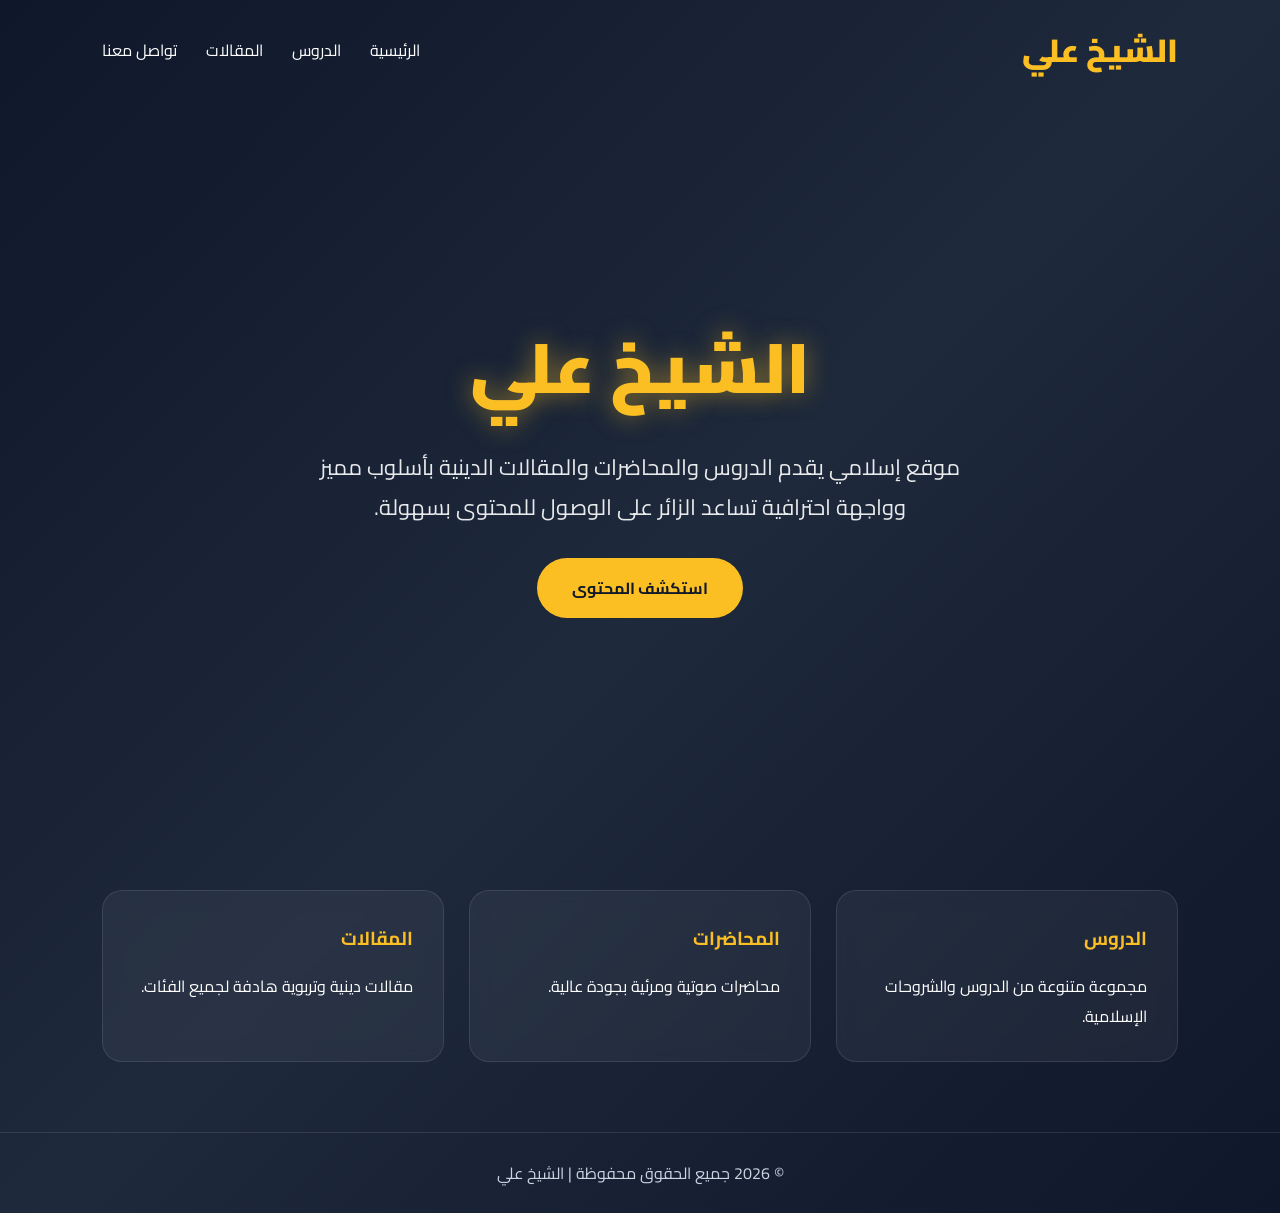
==== ddd.html @ ba361a74 "Add files via upload" ====
<!DOCTYPE html>
<html lang="ar" dir="rtl">
<head>
<meta charset="UTF-8">
<meta name="viewport" content="width=device-width, initial-scale=1.0">
<title>الشيخ علي</title>

<link href="https://fonts.googleapis.com/css2?family=Cairo:wght@300;400;600;700;900&display=swap" rel="stylesheet">

<style>
*{
    margin:0;
    padding:0;
    box-sizing:border-box;
    font-family:'Cairo',sans-serif;
}

body{
    background:linear-gradient(135deg,#0f172a,#1e293b,#0f172a);
    color:white;
    min-height:100vh;
}

header{
    padding:20px 8%;
    display:flex;
    justify-content:space-between;
    align-items:center;
}

.logo{
    font-size:32px;
    font-weight:900;
    color:#fbbf24;
}

nav a{
    color:white;
    text-decoration:none;
    margin-right:25px;
    transition:.3s;
}

nav a:hover{
    color:#fbbf24;
}

.hero{
    display:flex;
    justify-content:center;
    align-items:center;
    flex-direction:column;
    text-align:center;
    height:80vh;
    padding:20px;
}

.hero h1{
    font-size:70px;
    font-weight:900;
    margin-bottom:15px;
    color:#fbbf24;
    text-shadow:0 0 25px rgba(251,191,36,.5);
}

.hero p{
    font-size:22px;
    max-width:700px;
    line-height:1.8;
    opacity:.9;
}

.btn{
    margin-top:30px;
    display:inline-block;
    padding:15px 35px;
    background:#fbbf24;
    color:#111827;
    text-decoration:none;
    border-radius:50px;
    font-weight:bold;
    transition:.3s;
}

.btn:hover{
    transform:translateY(-5px);
    box-shadow:0 10px 25px rgba(251,191,36,.4);
}

.cards{
    padding:70px 8%;
    display:grid;
    grid-template-columns:repeat(auto-fit,minmax(250px,1fr));
    gap:25px;
}

.card{
    background:rgba(255,255,255,.05);
    backdrop-filter:blur(10px);
    border:1px solid rgba(255,255,255,.1);
    padding:30px;
    border-radius:20px;
    transition:.3s;
}

.card:hover{
    transform:translateY(-10px);
}

.card h3{
    color:#fbbf24;
    margin-bottom:15px;
}

footer{
    text-align:center;
    padding:25px;
    border-top:1px solid rgba(255,255,255,.1);
    color:#cbd5e1;
}
</style>
</head>

<body>

<header>
    <div class="logo">الشيخ علي</div>

    <nav>
        <a href="#">الرئيسية</a>
        <a href="#">الدروس</a>
        <a href="#">المقالات</a>
        <a href="#">تواصل معنا</a>
    </nav>
</header>

<section class="hero">
    <h1>الشيخ علي</h1>
    <p>
        موقع إسلامي يقدم الدروس والمحاضرات والمقالات الدينية
        بأسلوب مميز وواجهة احترافية تساعد الزائر على الوصول للمحتوى بسهولة.
    </p>

    <a href="#" class="btn">استكشف المحتوى</a>
</section>

<section class="cards">

    <div class="card">
        <h3>الدروس</h3>
        <p>مجموعة متنوعة من الدروس والشروحات الإسلامية.</p>
    </div>

    <div class="card">
        <h3>المحاضرات</h3>
        <p>محاضرات صوتية ومرئية بجودة عالية.</p>
    </div>

    <div class="card">
        <h3>المقالات</h3>
        <p>مقالات دينية وتربوية هادفة لجميع الفئات.</p>
    </div>

</section>

<footer>
    © 2026 جميع الحقوق محفوظة | الشيخ علي
</footer>

</body>
</html>
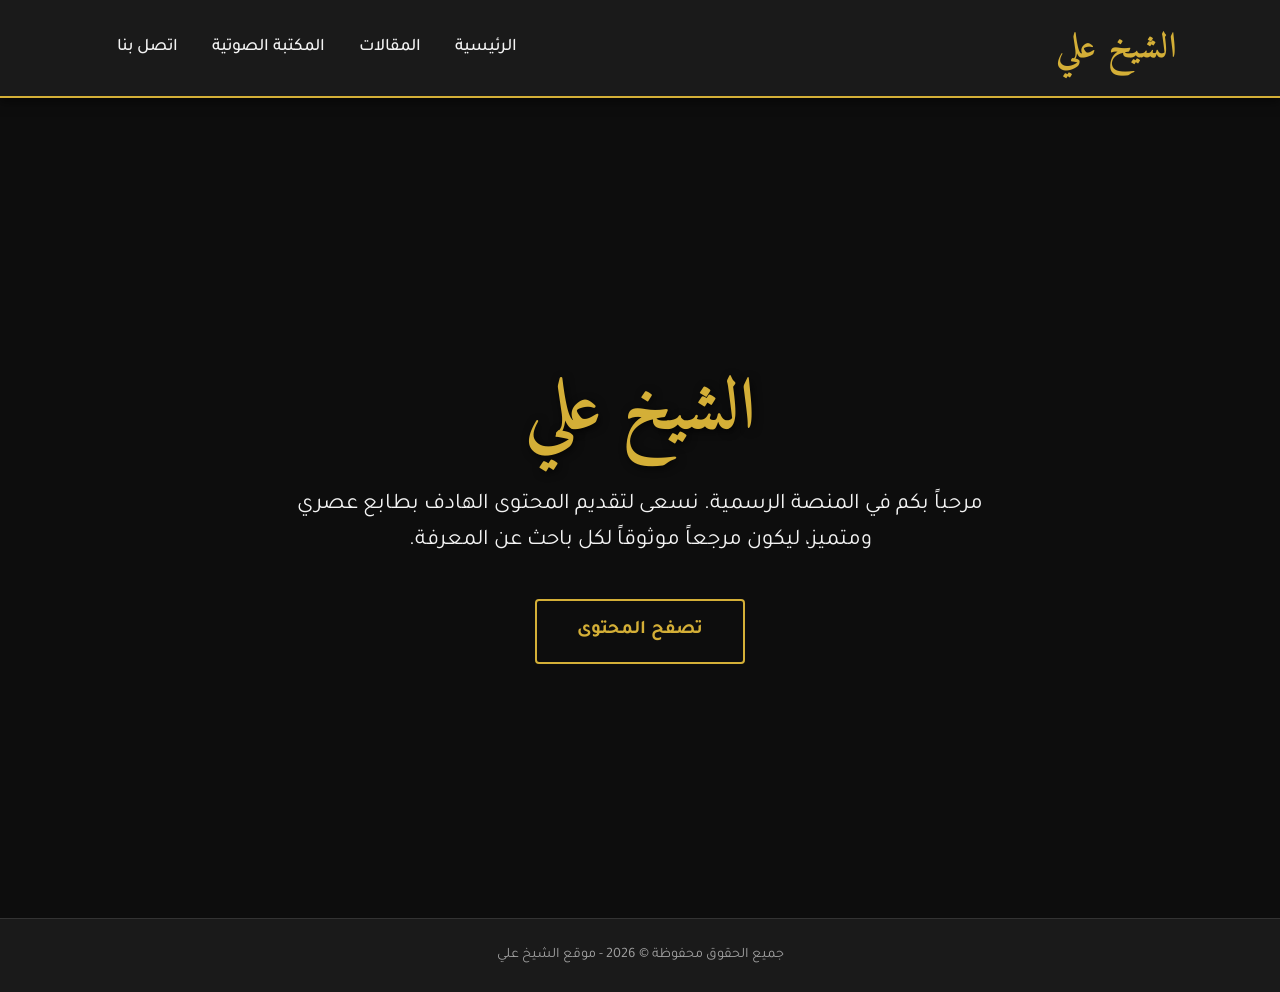
==== commit 7e42d63c: "ي" ====
--- a/ddd.html
+++ b/ddd.html
@@ -1,171 +1,150 @@
 <!DOCTYPE html>
 <html lang="ar" dir="rtl">
 <head>
-<meta charset="UTF-8">
-<meta name="viewport" content="width=device-width, initial-scale=1.0">
-<title>الشيخ علي</title>
+    <meta charset="UTF-8">
+    <meta name="viewport" content="width=device-width, initial-scale=1.0">
+    <title>الشيخ علي - الموقع الرسمي</title>
+    
+    <link href="https://fonts.googleapis.com/css2?family=Amiri:wght@400;700&family=Tajawal:wght@400;500;700&display=swap" rel="stylesheet">
+    
+    <style>
+        /* إعدادات الألوان الأساسية المتناسقة مع الفخامة */
+        :root {
+            --primary-gold: #D4AF37;
+            --dark-bg: #0d0d0d;
+            --sec-bg: #1a1a1a;
+            --text-light: #f4f4f4;
+            --text-muted: #a0a0a0;
+        }
 
-<link href="https://fonts.googleapis.com/css2?family=Cairo:wght@300;400;600;700;900&display=swap" rel="stylesheet">
+        * {
+            margin: 0;
+            padding: 0;
+            box-sizing: border-box;
+        }
 
-<style>
-*{
-    margin:0;
-    padding:0;
-    box-sizing:border-box;
-    font-family:'Cairo',sans-serif;
-}
+        body {
+            font-family: 'Tajawal', sans-serif;
+            background-color: var(--dark-bg);
+            color: var(--text-light);
+            line-height: 1.6;
+        }
 
-body{
-    background:linear-gradient(135deg,#0f172a,#1e293b,#0f172a);
-    color:white;
-    min-height:100vh;
-}
+        /* تنسيق الهيدر (الشريط العلوي) */
+        header {
+            background-color: var(--sec-bg);
+            padding: 20px 8%;
+            display: flex;
+            justify-content: space-between;
+            align-items: center;
+            border-bottom: 2px solid var(--primary-gold);
+            position: sticky;
+            top: 0;
+            z-index: 1000;
+            box-shadow: 0 4px 10px rgba(0,0,0,0.5);
+        }
 
-header{
-    padding:20px 8%;
-    display:flex;
-    justify-content:space-between;
-    align-items:center;
-}
+        .logo {
+            font-family: 'Amiri', serif;
+            font-size: 2.2rem;
+            color: var(--primary-gold);
+            text-decoration: none;
+            font-weight: bold;
+            letter-spacing: 1px;
+        }
 
-.logo{
-    font-size:32px;
-    font-weight:900;
-    color:#fbbf24;
-}
+        nav a {
+            color: var(--text-light);
+            text-decoration: none;
+            margin: 0 15px;
+            font-size: 1.1rem;
+            font-weight: 500;
+            transition: color 0.3s ease;
+        }
 
-nav a{
-    color:white;
-    text-decoration:none;
-    margin-right:25px;
-    transition:.3s;
-}
+        nav a:hover {
+            color: var(--primary-gold);
+        }
 
-nav a:hover{
-    color:#fbbf24;
-}
+        /* تنسيق القسم الرئيسي (Hero Section) */
+        .hero {
+            height: calc(100vh - 80px);
+            display: flex;
+            flex-direction: column;
+            justify-content: center;
+            align-items: center;
+            text-align: center;
+            padding: 0 20px;
+            /* يمكنك استبدال الرابط أدناه بصورة خلفية إسلامية أو زخرفة تناسب المحتوى */
+            background: linear-gradient(rgba(13, 13, 13, 0.85), rgba(13, 13, 13, 0.95)), url('https://images.unsplash.com/photo-1584286595398-a59f21d313f5?auto=format&fit=crop&w=1920&q=80') center/cover no-repeat;
+        }
 
-.hero{
-    display:flex;
-    justify-content:center;
-    align-items:center;
-    flex-direction:column;
-    text-align:center;
-    height:80vh;
-    padding:20px;
-}
+        .hero h1 {
+            font-family: 'Amiri', serif;
+            font-size: 4.5rem;
+            color: var(--primary-gold);
+            margin-bottom: 20px;
+            text-shadow: 2px 2px 8px rgba(0,0,0,0.7);
+        }
 
-.hero h1{
-    font-size:70px;
-    font-weight:900;
-    margin-bottom:15px;
-    color:#fbbf24;
-    text-shadow:0 0 25px rgba(251,191,36,.5);
-}
+        .hero p {
+            font-size: 1.4rem;
+            color: var(--text-light);
+            max-width: 700px;
+            margin-bottom: 40px;
+        }
 
-.hero p{
-    font-size:22px;
-    max-width:700px;
-    line-height:1.8;
-    opacity:.9;
-}
+        .cta-button {
+            padding: 15px 40px;
+            background-color: transparent;
+            border: 2px solid var(--primary-gold);
+            color: var(--primary-gold);
+            font-size: 1.2rem;
+            font-weight: bold;
+            text-decoration: none;
+            border-radius: 4px;
+            transition: all 0.3s ease;
+            font-family: 'Tajawal', sans-serif;
+        }
 
-.btn{
-    margin-top:30px;
-    display:inline-block;
-    padding:15px 35px;
-    background:#fbbf24;
-    color:#111827;
-    text-decoration:none;
-    border-radius:50px;
-    font-weight:bold;
-    transition:.3s;
-}
+        .cta-button:hover {
+            background-color: var(--primary-gold);
+            color: var(--dark-bg);
+            box-shadow: 0 0 15px rgba(212, 175, 55, 0.5);
+        }
 
-.btn:hover{
-    transform:translateY(-5px);
-    box-shadow:0 10px 25px rgba(251,191,36,.4);
-}
-
-.cards{
-    padding:70px 8%;
-    display:grid;
-    grid-template-columns:repeat(auto-fit,minmax(250px,1fr));
-    gap:25px;
-}
-
-.card{
-    background:rgba(255,255,255,.05);
-    backdrop-filter:blur(10px);
-    border:1px solid rgba(255,255,255,.1);
-    padding:30px;
-    border-radius:20px;
-    transition:.3s;
-}
-
-.card:hover{
-    transform:translateY(-10px);
-}
-
-.card h3{
-    color:#fbbf24;
-    margin-bottom:15px;
-}
-
-footer{
-    text-align:center;
-    padding:25px;
-    border-top:1px solid rgba(255,255,255,.1);
-    color:#cbd5e1;
-}
-</style>
+        /* تنسيق الفوتر */
+        footer {
+            text-align: center;
+            padding: 25px;
+            background-color: var(--sec-bg);
+            color: var(--text-muted);
+            border-top: 1px solid #333;
+            font-size: 0.9rem;
+        }
+    </style>
 </head>
-
 <body>
 
-<header>
-    <div class="logo">الشيخ علي</div>
+    <header>
+        <a href="#" class="logo">الشيخ علي</a>
+        <nav>
+            <a href="#">الرئيسية</a>
+            <a href="#">المقالات</a>
+            <a href="#">المكتبة الصوتية</a>
+            <a href="#">اتصل بنا</a>
+        </nav>
+    </header>
 
-    <nav>
-        <a href="#">الرئيسية</a>
-        <a href="#">الدروس</a>
-        <a href="#">المقالات</a>
-        <a href="#">تواصل معنا</a>
-    </nav>
-</header>
+    <section class="hero">
+        <h1>الشيخ علي</h1>
+        <p>مرحباً بكم في المنصة الرسمية. نسعى لتقديم المحتوى الهادف بطابع عصري ومتميز، ليكون مرجعاً موثوقاً لكل باحث عن المعرفة.</p>
+        <a href="#" class="cta-button">تصفح المحتوى</a>
+    </section>
 
-<section class="hero">
-    <h1>الشيخ علي</h1>
-    <p>
-        موقع إسلامي يقدم الدروس والمحاضرات والمقالات الدينية
-        بأسلوب مميز وواجهة احترافية تساعد الزائر على الوصول للمحتوى بسهولة.
-    </p>
-
-    <a href="#" class="btn">استكشف المحتوى</a>
-</section>
-
-<section class="cards">
-
-    <div class="card">
-        <h3>الدروس</h3>
-        <p>مجموعة متنوعة من الدروس والشروحات الإسلامية.</p>
-    </div>
-
-    <div class="card">
-        <h3>المحاضرات</h3>
-        <p>محاضرات صوتية ومرئية بجودة عالية.</p>
-    </div>
-
-    <div class="card">
-        <h3>المقالات</h3>
-        <p>مقالات دينية وتربوية هادفة لجميع الفئات.</p>
-    </div>
-
-</section>
-
-<footer>
-    © 2026 جميع الحقوق محفوظة | الشيخ علي
-</footer>
+    <footer>
+        <p>جميع الحقوق محفوظة &copy; 2026 - موقع الشيخ علي</p>
+    </footer>
 
 </body>
-</html>+</html>
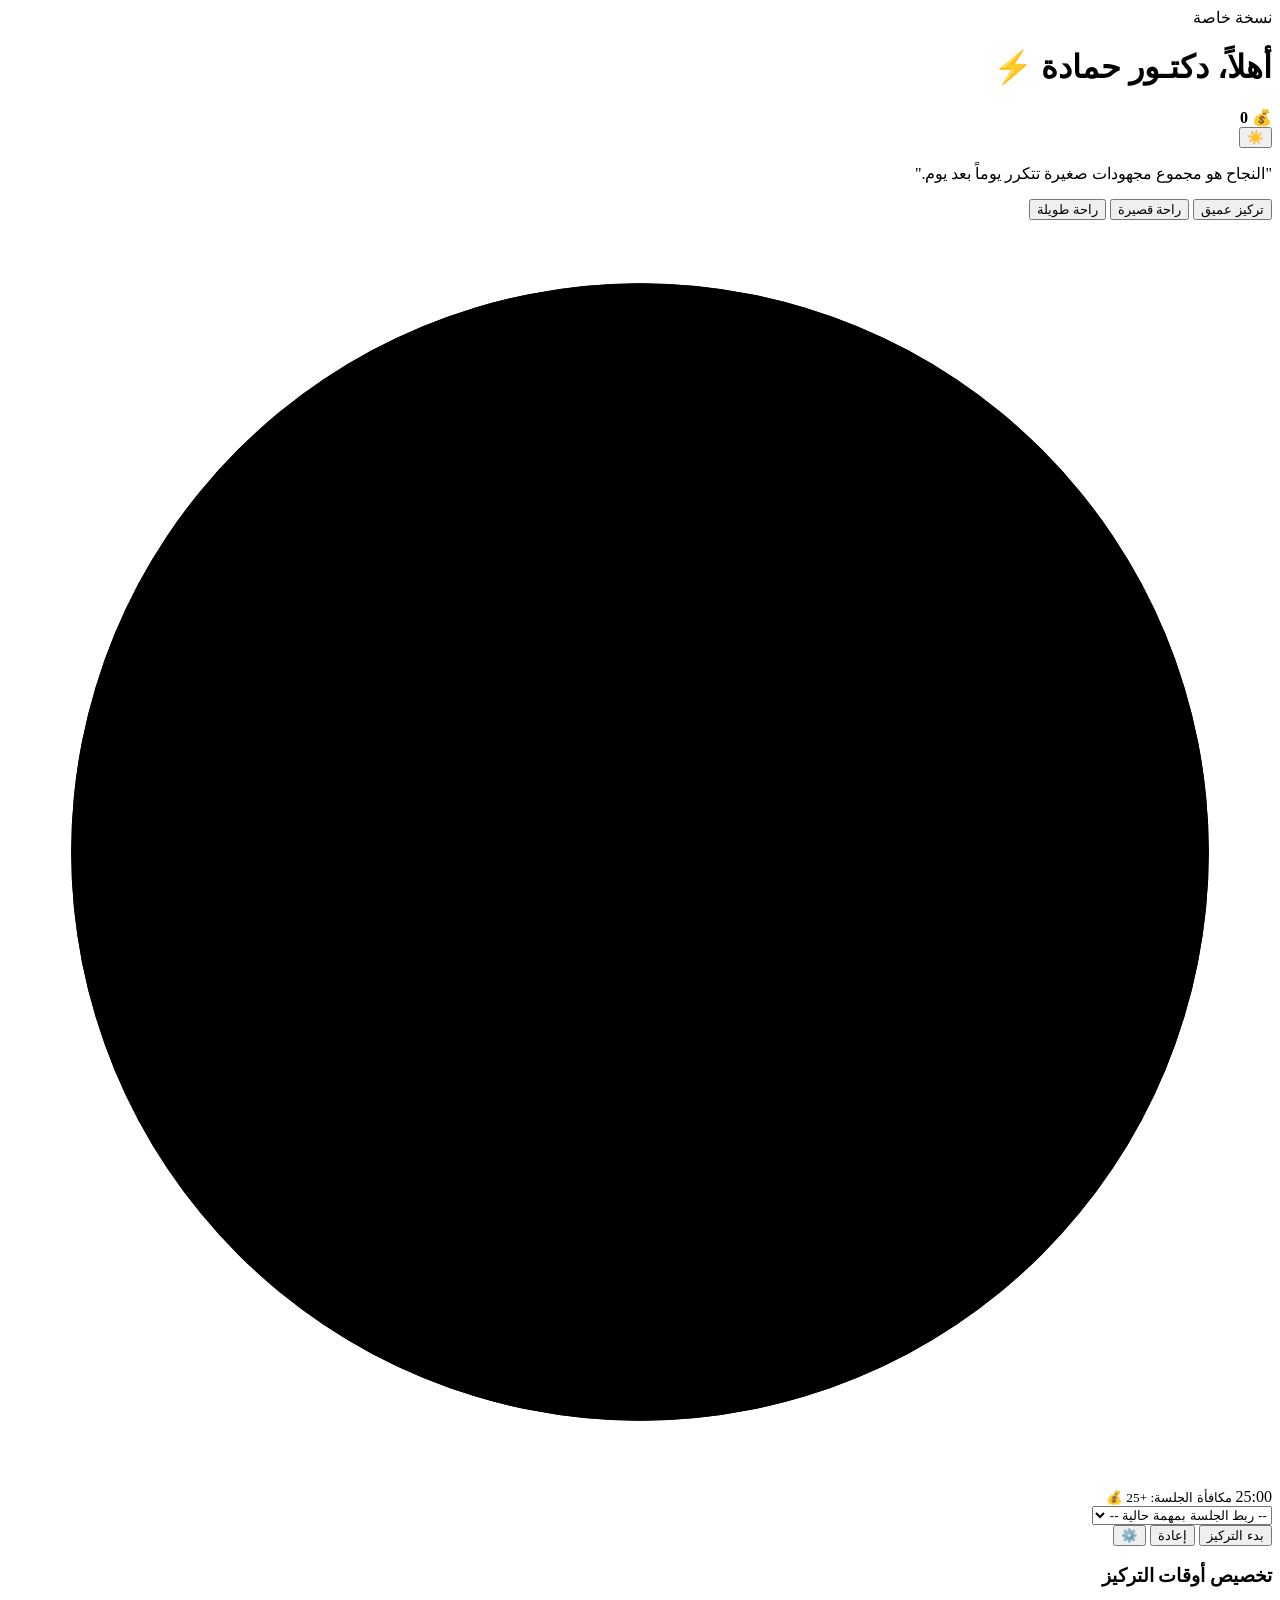
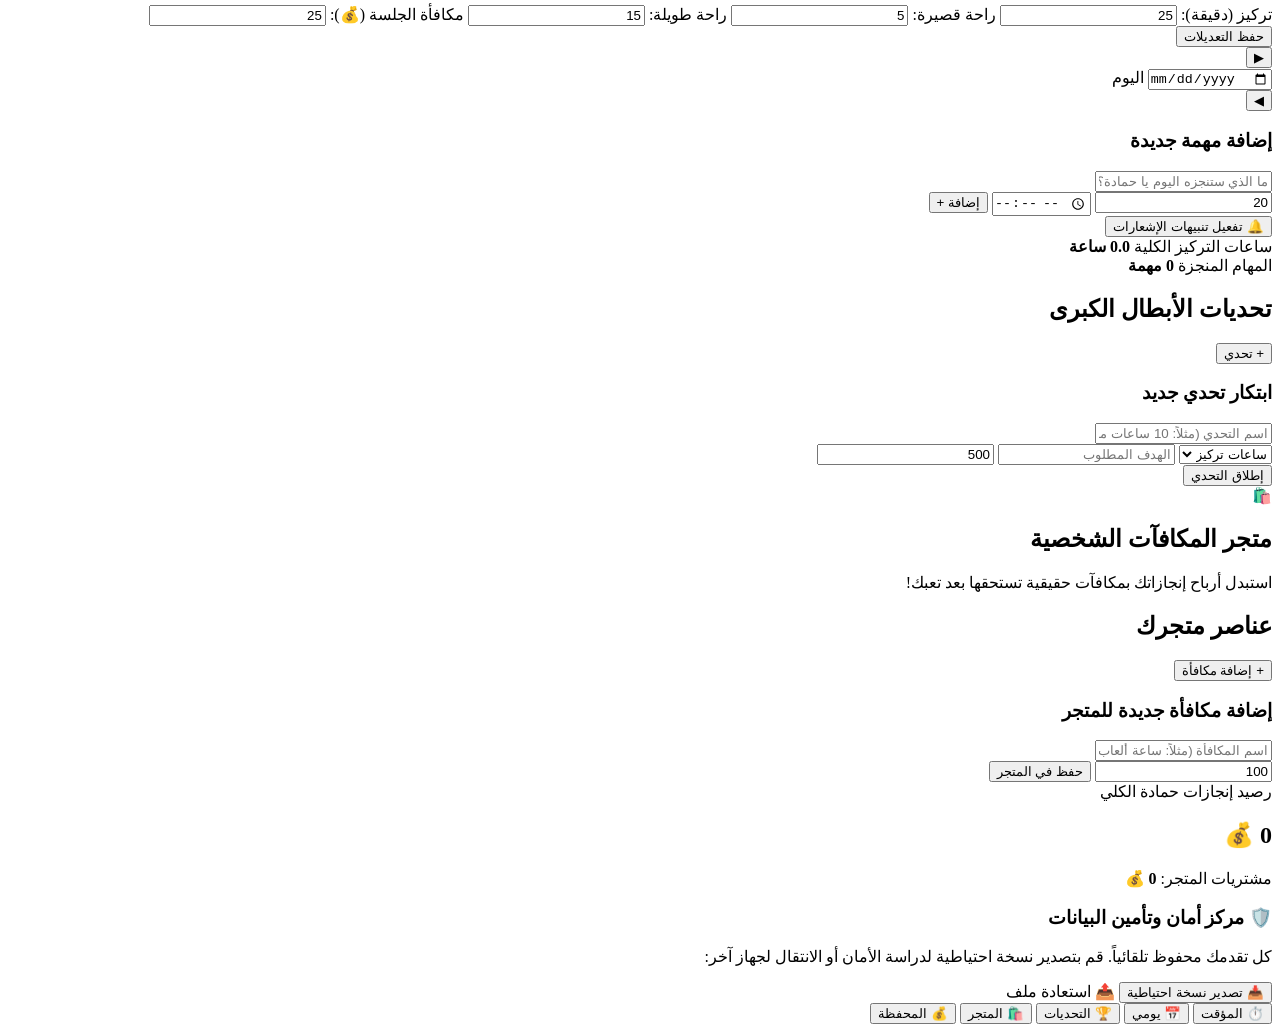
==== commit 83ae7716: "Update ddd.html" ====
--- a/ddd.html
+++ b/ddd.html
@@ -1,150 +1,230 @@
 <!DOCTYPE html>
 <html lang="ar" dir="rtl">
 <head>
-    <meta charset="UTF-8">
-    <meta name="viewport" content="width=device-width, initial-scale=1.0">
-    <title>الشيخ علي - الموقع الرسمي</title>
-    
-    <link href="https://fonts.googleapis.com/css2?family=Amiri:wght@400;700&family=Tajawal:wght@400;500;700&display=swap" rel="stylesheet">
-    
-    <style>
-        /* إعدادات الألوان الأساسية المتناسقة مع الفخامة */
-        :root {
-            --primary-gold: #D4AF37;
-            --dark-bg: #0d0d0d;
-            --sec-bg: #1a1a1a;
-            --text-light: #f4f4f4;
-            --text-muted: #a0a0a0;
-        }
-
-        * {
-            margin: 0;
-            padding: 0;
-            box-sizing: border-box;
-        }
-
-        body {
-            font-family: 'Tajawal', sans-serif;
-            background-color: var(--dark-bg);
-            color: var(--text-light);
-            line-height: 1.6;
-        }
-
-        /* تنسيق الهيدر (الشريط العلوي) */
-        header {
-            background-color: var(--sec-bg);
-            padding: 20px 8%;
-            display: flex;
-            justify-content: space-between;
-            align-items: center;
-            border-bottom: 2px solid var(--primary-gold);
-            position: sticky;
-            top: 0;
-            z-index: 1000;
-            box-shadow: 0 4px 10px rgba(0,0,0,0.5);
-        }
-
-        .logo {
-            font-family: 'Amiri', serif;
-            font-size: 2.2rem;
-            color: var(--primary-gold);
-            text-decoration: none;
-            font-weight: bold;
-            letter-spacing: 1px;
-        }
-
-        nav a {
-            color: var(--text-light);
-            text-decoration: none;
-            margin: 0 15px;
-            font-size: 1.1rem;
-            font-weight: 500;
-            transition: color 0.3s ease;
-        }
-
-        nav a:hover {
-            color: var(--primary-gold);
-        }
-
-        /* تنسيق القسم الرئيسي (Hero Section) */
-        .hero {
-            height: calc(100vh - 80px);
-            display: flex;
-            flex-direction: column;
-            justify-content: center;
-            align-items: center;
-            text-align: center;
-            padding: 0 20px;
-            /* يمكنك استبدال الرابط أدناه بصورة خلفية إسلامية أو زخرفة تناسب المحتوى */
-            background: linear-gradient(rgba(13, 13, 13, 0.85), rgba(13, 13, 13, 0.95)), url('https://images.unsplash.com/photo-1584286595398-a59f21d313f5?auto=format&fit=crop&w=1920&q=80') center/cover no-repeat;
-        }
-
-        .hero h1 {
-            font-family: 'Amiri', serif;
-            font-size: 4.5rem;
-            color: var(--primary-gold);
-            margin-bottom: 20px;
-            text-shadow: 2px 2px 8px rgba(0,0,0,0.7);
-        }
-
-        .hero p {
-            font-size: 1.4rem;
-            color: var(--text-light);
-            max-width: 700px;
-            margin-bottom: 40px;
-        }
-
-        .cta-button {
-            padding: 15px 40px;
-            background-color: transparent;
-            border: 2px solid var(--primary-gold);
-            color: var(--primary-gold);
-            font-size: 1.2rem;
-            font-weight: bold;
-            text-decoration: none;
-            border-radius: 4px;
-            transition: all 0.3s ease;
-            font-family: 'Tajawal', sans-serif;
-        }
-
-        .cta-button:hover {
-            background-color: var(--primary-gold);
-            color: var(--dark-bg);
-            box-shadow: 0 0 15px rgba(212, 175, 55, 0.5);
-        }
-
-        /* تنسيق الفوتر */
-        footer {
-            text-align: center;
-            padding: 25px;
-            background-color: var(--sec-bg);
-            color: var(--text-muted);
-            border-top: 1px solid #333;
-            font-size: 0.9rem;
-        }
-    </style>
+  <meta charset="UTF-8">
+  <meta name="viewport" content="width=device-width, initial-scale=1.0, maximum-scale=1.0, user-scalable=no">
+  <title>إنجاز حمادة - المحترف</title>
+  <link rel="manifest" href="manifest.json">
+  <link rel="apple-touch-icon" href="icon.png">
+  <meta name="theme-color" content="#0b1120">
+  <link rel="stylesheet" href="style.css">
 </head>
 <body>
 
-    <header>
-        <a href="#" class="logo">الشيخ علي</a>
-        <nav>
-            <a href="#">الرئيسية</a>
-            <a href="#">المقالات</a>
-            <a href="#">المكتبة الصوتية</a>
-            <a href="#">اتصل بنا</a>
-        </nav>
-    </header>
-
-    <section class="hero">
-        <h1>الشيخ علي</h1>
-        <p>مرحباً بكم في المنصة الرسمية. نسعى لتقديم المحتوى الهادف بطابع عصري ومتميز، ليكون مرجعاً موثوقاً لكل باحث عن المعرفة.</p>
-        <a href="#" class="cta-button">تصفح المحتوى</a>
-    </section>
-
-    <footer>
-        <p>جميع الحقوق محفوظة &copy; 2026 - موقع الشيخ علي</p>
-    </footer>
-
+  <!-- الشريط العلوي الاحترافي -->
+  <header class="top-bar">
+    <div class="user-greeting">
+      <span class="badge">نسخة خاصة</span>
+      <h1>أهلاً، دكتـور حمادة ⚡</h1>
+    </div>
+    <div class="header-actions">
+      <div class="wallet-pill" onclick="switchTab('wallet')">
+        <span>💰</span>
+        <strong id="header-balance">0</strong>
+      </div>
+      <button id="theme-toggle" class="icon-btn" title="تغيير المظهر">☀️</button>
+    </div>
+  </header>
+
+  <!-- المحتوى الرئيسي -->
+  <main class="container">
+
+    <!-- 1. قسم البومودورو الاحترافي -->
+    <section id="tab-pomodoro" class="tab-content active">
+      <div class="quote-card glass">
+        <p id="daily-quote">"النجاح هو مجموع مجهودات صغيرة تتكرر يوماً بعد يوم."</p>
+      </div>
+
+      <div class="pomo-modes glass">
+        <button class="mode-btn active" data-mode="focus">تركيز عميق</button>
+        <button class="mode-btn" data-mode="short">راحة قصيرة</button>
+        <button class="mode-btn" data-mode="long">راحة طويلة</button>
+      </div>
+
+      <div class="timer-box glass">
+        <div class="timer-circle">
+          <svg viewBox="0 0 100 100">
+            <circle class="bg-ring" cx="50" cy="50" r="45"></circle>
+            <circle id="progress-ring" class="progress-ring" cx="50" cy="50" r="45"></circle>
+          </svg>
+          <div class="timer-display">
+            <span id="time-left">25:00</span>
+            <small id="session-reward-label">مكافأة الجلسة: +25 💰</small>
+          </div>
+        </div>
+
+        <div class="pomo-task-selector">
+          <select id="active-task-select">
+            <option value="">-- ربط الجلسة بمهمة حالية --</option>
+          </select>
+        </div>
+
+        <div class="timer-controls">
+          <button id="start-pause-btn" class="primary-btn pulse-glow">بدء التركيز</button>
+          <button id="reset-timer-btn" class="secondary-btn">إعادة</button>
+          <button id="settings-timer-btn" class="icon-btn">⚙️</button>
+        </div>
+      </div>
+
+      <!-- إعدادات البومودورو -->
+      <div id="pomo-settings-box" class="card glass hidden">
+        <h3>تخصيص أوقات التركيز</h3>
+        <div class="settings-grid">
+          <label>تركيز (دقيقة): <input type="number" id="set-focus" value="25"></label>
+          <label>راحة قصيرة: <input type="number" id="set-short" value="5"></label>
+          <label>راحة طويلة: <input type="number" id="set-long" value="15"></label>
+          <label>مكافأة الجلسة (💰): <input type="number" id="set-reward" value="25"></label>
+        </div>
+        <button id="save-pomo-settings" class="primary-btn full-width">حفظ التعديلات</button>
+      </div>
+    </section>
+
+    <!-- 2. قسم المنظم اليومي والمهام -->
+    <section id="tab-tasks" class="tab-content">
+      <div class="date-navigator glass">
+        <button id="prev-day" class="icon-btn">▶</button>
+        <div class="current-date-box">
+          <input type="date" id="selected-date">
+          <span id="date-label">اليوم</span>
+        </div>
+        <button id="next-day" class="icon-btn">◀</button>
+      </div>
+
+      <div class="add-task-box glass">
+        <h3>إضافة مهمة جديدة</h3>
+        <input type="text" id="task-title" placeholder="ما الذي ستنجزه اليوم يا حمادة؟">
+        <div class="task-meta-inputs">
+          <input type="number" id="task-price" placeholder="القيمة (💰)" min="1" value="20">
+          <input type="time" id="task-time" title="وقت التذكير">
+          <button id="add-task-btn" class="primary-btn">إضافة +</button>
+        </div>
+        <button id="enable-notif-btn" class="text-btn">🔔 تفعيل تنبيهات الإشعارات</button>
+      </div>
+
+      <div id="tasks-list" class="items-list"></div>
+    </section>
+
+    <!-- 3. قسم التحديات -->
+    <section id="tab-challenges" class="tab-content">
+      <div class="stats-banner glass">
+        <div>
+          <span>ساعات التركيز الكلية</span>
+          <strong id="total-hours-display">0.0 ساعة</strong>
+        </div>
+        <div class="divider-v"></div>
+        <div>
+          <span>المهام المنجزة</span>
+          <strong id="total-tasks-display">0 مهمة</strong>
+        </div>
+      </div>
+
+      <div class="section-header">
+        <h2>تحديات الأبطال الكبرى</h2>
+        <button id="toggle-add-challenge" class="secondary-btn">+ تحدي</button>
+      </div>
+
+      <div id="add-challenge-box" class="card glass hidden">
+        <h3>ابتكار تحدي جديد</h3>
+        <input type="text" id="chal-title" placeholder="اسم التحدي (مثلاً: 10 ساعات مذاكرة)">
+        <div class="task-meta-inputs">
+          <select id="chal-type">
+            <option value="hours">ساعات تركيز</option>
+            <option value="tasks">مهام منجزة</option>
+          </select>
+          <input type="number" id="chal-target" placeholder="الهدف المطلوب" min="1">
+          <input type="number" id="chal-reward" placeholder="الجائزة 💰" value="500">
+        </div>
+        <button id="save-challenge-btn" class="primary-btn full-width">إطلاق التحدي</button>
+      </div>
+
+      <div id="challenges-list" class="items-list"></div>
+    </section>
+
+    <!-- 4. قسم المتجر المستقل (جديد كلياً) -->
+    <section id="tab-store" class="tab-content">
+      <div class="store-hero glass">
+        <span class="store-icon">🛍️</span>
+        <h2>متجر المكافآت الشخصية</h2>
+        <p>استبدل أرباح إنجازاتك بمكافآت حقيقية تستحقها بعد تعبك!</p>
+      </div>
+
+      <div class="section-header">
+        <h2>عناصر متجرك</h2>
+        <button id="toggle-add-reward" class="secondary-btn">+ إضافة مكافأة</button>
+      </div>
+
+      <div id="add-reward-box" class="card glass hidden">
+        <h3>إضافة مكافأة جديدة للمتجر</h3>
+        <input type="text" id="reward-title" placeholder="اسم المكافأة (مثلاً: ساعة ألعاب / خروجة)">
+        <div class="task-meta-inputs">
+          <input type="number" id="reward-cost" placeholder="التكلفة بالنقود 💰" min="1" value="100">
+          <button id="save-reward-btn" class="primary-btn">حفظ في المتجر</button>
+        </div>
+      </div>
+
+      <div id="rewards-store-list" class="items-list"></div>
+    </section>
+
+    <!-- 5. قسم المحفظة والبيانات -->
+    <section id="tab-wallet" class="tab-content">
+      <div class="wallet-hero glass">
+        <span>رصيد إنجازات حمادة الكلي</span>
+        <h2 id="wallet-big-balance">0 💰</h2>
+        <div class="wallet-stats-row">
+          <div>مشتريات المتجر: <strong id="spent-balance">0 💰</strong></div>
+        </div>
+      </div>
+
+      <div class="backup-section glass">
+        <h3>🛡️ مركز أمان وتأمين البيانات</h3>
+        <p>كل تقدمك محفوظ تلقائياً. قم بتصدير نسخة احتياطية لدراسة الأمان أو الانتقال لجهاز آخر:</p>
+        <div class="backup-buttons">
+          <button id="export-data-btn" class="secondary-btn">📥 تصدير نسخة احتياطية</button>
+          <label class="secondary-btn file-label">
+            📤 استعادة ملف
+            <input type="file" id="import-data-input" accept=".json" hidden>
+          </label>
+        </div>
+      </div>
+    </section>
+
+  </main>
+
+  <!-- شريط التنقل السفلي المطور (5 أقسام) -->
+  <nav class="bottom-nav">
+    <button class="nav-item active" data-target="pomodoro">
+      <span class="nav-icon">⏱️</span>
+      <span>المؤقت</span>
+    </button>
+    <button class="nav-item" data-target="tasks">
+      <span class="nav-icon">📅</span>
+      <span>يومي</span>
+    </button>
+    <button class="nav-item" data-target="challenges">
+      <span class="nav-icon">🏆</span>
+      <span>التحديات</span>
+    </button>
+    <button class="nav-item" data-target="store">
+      <span class="nav-icon">🛍️</span>
+      <span>المتجر</span>
+    </button>
+    <button class="nav-item" data-target="wallet">
+      <span class="nav-icon">💰</span>
+      <span>المحفظة</span>
+    </button>
+  </nav>
+
+  <!-- إشعار منبثق احترافي -->
+  <div id="toast" class="toast"></div>
+
+  <script src="app.js"></script>
+  <script>
+    if ('serviceWorker' in navigator) {
+      navigator.getRegistrations().then(registrations => {
+        for(let registration of registrations) { registration.update(); }
+      });
+      navigator.serviceWorker.register('./sw.js');
+    }
+  </script>
 </body>
 </html>
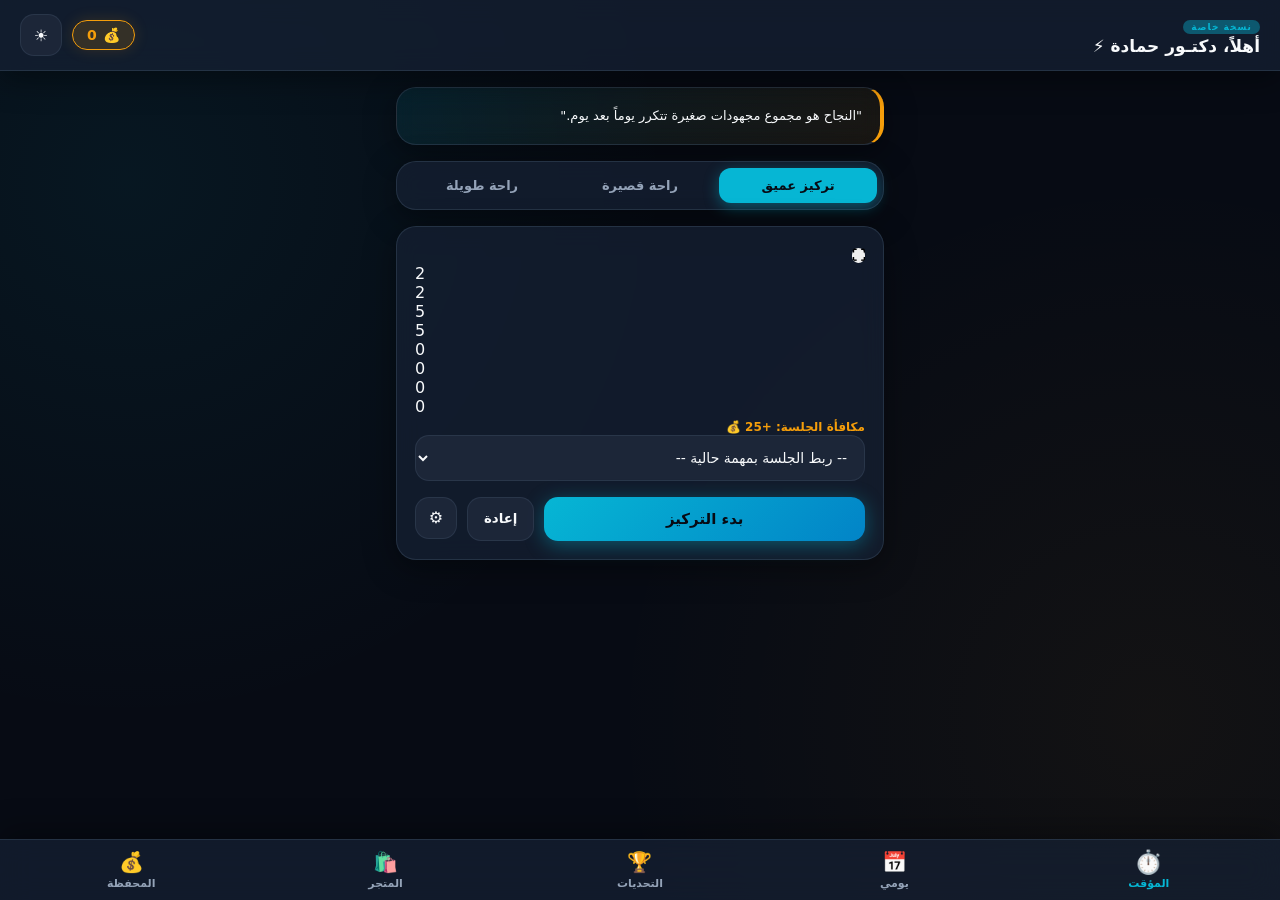
==== commit 7d087a74: "Update ddd.html" ====
--- a/ddd.html
+++ b/ddd.html
@@ -29,7 +29,7 @@
   <!-- المحتوى الرئيسي -->
   <main class="container">
 
-    <!-- 1. قسم البومودورو الاحترافي -->
+    <!-- 1. قسم البومودورو بتصميم Flip Clock -->
     <section id="tab-pomodoro" class="tab-content active">
       <div class="quote-card glass">
         <p id="daily-quote">"النجاح هو مجموع مجهودات صغيرة تتكرر يوماً بعد يوم."</p>
@@ -41,17 +41,37 @@
         <button class="mode-btn" data-mode="long">راحة طويلة</button>
       </div>
 
-      <div class="timer-box glass">
-        <div class="timer-circle">
-          <svg viewBox="0 0 100 100">
-            <circle class="bg-ring" cx="50" cy="50" r="45"></circle>
-            <circle id="progress-ring" class="progress-ring" cx="50" cy="50" r="45"></circle>
-          </svg>
-          <div class="timer-display">
-            <span id="time-left">25:00</span>
-            <small id="session-reward-label">مكافأة الجلسة: +25 💰</small>
+      <!-- حاوية الساعة القلّابة -->
+      <div id="flip-clock-wrapper" class="flip-wrapper glass">
+        <button id="fullscreen-pomo-btn" class="fullscreen-toggle" title="وضع ملء الشاشة">⛶</button>
+        
+        <div class="flip-clock" dir="ltr">
+          <!-- الدقائق -->
+          <div class="flip-group">
+            <div class="flip-card" id="min-tens">
+              <div class="top"><span>2</span></div>
+              <div class="bottom"><span>2</span></div>
+            </div>
+            <div class="flip-card" id="min-ones">
+              <div class="top"><span>5</span></div>
+              <div class="bottom"><span>5</span></div>
+            </div>
           </div>
-        </div>
+
+          <!-- الثواني -->
+          <div class="flip-group">
+            <div class="flip-card" id="sec-tens">
+              <div class="top"><span>0</span></div>
+              <div class="bottom"><span>0</span></div>
+            </div>
+            <div class="flip-card" id="sec-ones">
+              <div class="top"><span>0</span></div>
+              <div class="bottom"><span>0</span></div>
+            </div>
+          </div>
+        </div>
+
+        <small id="session-reward-label" class="reward-subtitle">مكافأة الجلسة: +25 💰</small>
 
         <div class="pomo-task-selector">
           <select id="active-task-select">
@@ -78,7 +98,6 @@
         <button id="save-pomo-settings" class="primary-btn full-width">حفظ التعديلات</button>
       </div>
     </section>
-
     <!-- 2. قسم المنظم اليومي والمهام -->
     <section id="tab-tasks" class="tab-content">
       <div class="date-navigator glass">
--- a/style.css
+++ b/style.css
@@ -0,0 +1,683 @@
+:root {
+  --bg-main: #070b14;
+  --bg-card: rgba(22, 32, 51, 0.75);
+  --bg-input: rgba(30, 41, 59, 0.9);
+  --text-main: #f8fafc;
+  --text-muted: #94a3b8;
+  --accent-cyan: #06b6d4;
+  --accent-cyan-glow: rgba(6, 182, 212, 0.4);
+  --accent-gold: #f59e0b;
+  --accent-gold-bg: rgba(245, 158, 11, 0.15);
+  --success: #10b981;
+  --danger: #ef4444;
+  --border-color: rgba(51, 65, 85, 0.6);
+  --shadow-glow: 0 8px 32px rgba(0, 0, 0, 0.4);
+}
+
+body.light-mode {
+  --bg-main: #e2e8f0;
+  --bg-card: rgba(255, 255, 255, 0.85);
+  --bg-input: rgba(241, 245, 249, 0.9);
+  --text-main: #0f172a;
+  --text-muted: #64748b;
+  --border-color: rgba(203, 213, 225, 0.8);
+  --shadow-glow: 0 8px 24px rgba(0, 0, 0, 0.08);
+}
+
+* {
+  box-sizing: border-box;
+  margin: 0;
+  padding: 0;
+  font-family: system-ui, -apple-system, 'Segoe UI', Tahoma, sans-serif;
+  -webkit-tap-highlight-color: transparent;
+}
+
+body {
+  background-color: var(--bg-main);
+  background-image: 
+    radial-gradient(circle at 10% 20%, rgba(6, 182, 212, 0.07) 0%, transparent 40%),
+    radial-gradient(circle at 90% 80%, rgba(245, 158, 11, 0.05) 0%, transparent 40%);
+  color: var(--text-main);
+  padding-bottom: 95px;
+  min-height: 100vh;
+  transition: background 0.3s, color 0.3s;
+}
+
+/* الشريط العلوي */
+.top-bar {
+  display: flex;
+  justify-content: space-between;
+  align-items: center;
+  padding: 14px 20px;
+  background: var(--bg-card);
+  backdrop-filter: blur(12px);
+  border-bottom: 1px solid var(--border-color);
+  position: sticky;
+  top: 0;
+  z-index: 100;
+  box-shadow: var(--shadow-glow);
+}
+
+.user-greeting .badge {
+  font-size: 9px;
+  background: var(--accent-cyan-glow);
+  color: var(--accent-cyan);
+  padding: 2px 8px;
+  border-radius: 20px;
+  font-weight: 800;
+  letter-spacing: 1px;
+}
+
+.user-greeting h1 {
+  font-size: 17px;
+  margin-top: 2px;
+}
+
+.header-actions {
+  display: flex;
+  align-items: center;
+  gap: 10px;
+}
+
+.wallet-pill {
+  background: var(--accent-gold-bg);
+  border: 1px solid var(--accent-gold);
+  color: var(--accent-gold);
+  padding: 6px 14px;
+  border-radius: 20px;
+  font-size: 14px;
+  display: flex;
+  align-items: center;
+  gap: 6px;
+  cursor: pointer;
+  box-shadow: 0 0 15px rgba(245, 158, 11, 0.15);
+}
+
+.container {
+  max-width: 520px;
+  margin: 0 auto;
+  padding: 16px;
+}
+
+.tab-content {
+  display: none;
+  animation: fadeIn 0.35s cubic-bezier(0.16, 1, 0.3, 1);
+}
+
+.tab-content.active {
+  display: block;
+}
+
+@keyframes fadeIn {
+  from { opacity: 0; transform: translateY(10px); }
+  to { opacity: 1; transform: translateY(0); }
+}
+
+.glass {
+  background: var(--bg-card);
+  backdrop-filter: blur(12px);
+  -webkit-backdrop-filter: blur(12px);
+  border: 1px solid var(--border-color);
+  border-radius: 20px;
+  padding: 18px;
+  margin-bottom: 16px;
+  box-shadow: var(--shadow-glow);
+}
+
+.card {
+  background: var(--bg-card);
+  border: 1px solid var(--border-color);
+  border-radius: 18px;
+  padding: 16px;
+  margin-bottom: 16px;
+}
+
+.hidden {
+  display: none !important;
+}
+
+/* الأزرار والمدخلات الفخمة */
+button {
+  cursor: pointer;
+  border: none;
+  border-radius: 14px;
+  font-weight: bold;
+  transition: transform 0.15s ease, opacity 0.2s;
+}
+
+button:active {
+  transform: scale(0.95);
+}
+
+.primary-btn {
+  background: linear-gradient(135deg, var(--accent-cyan), #0284c7);
+  color: #070b14;
+  padding: 13px 20px;
+  font-size: 15px;
+  box-shadow: 0 4px 20px var(--accent-cyan-glow);
+}
+
+.pulse-glow {
+  animation: pulseGlow 2.5s infinite;
+}
+
+@keyframes pulseGlow {
+  0% { box-shadow: 0 0 0 0 var(--accent-cyan-glow); }
+  70% { box-shadow: 0 0 0 12px rgba(6, 182, 212, 0); }
+  100% { box-shadow: 0 0 0 0 rgba(6, 182, 212, 0); }
+}
+
+.secondary-btn {
+  background: var(--bg-input);
+  color: var(--text-main);
+  padding: 11px 16px;
+  border: 1px solid var(--border-color);
+}
+
+.icon-btn {
+  background: var(--bg-input);
+  color: var(--text-main);
+  width: 42px;
+  height: 42px;
+  display: flex;
+  align-items: center;
+  justify-content: center;
+  font-size: 16px;
+  border: 1px solid var(--border-color);
+  border-radius: 14px;
+}
+
+.text-btn {
+  background: transparent;
+  color: var(--accent-cyan);
+  font-size: 13px;
+  margin-top: 10px;
+  text-align: right;
+  width: 100%;
+}
+
+.full-width {
+  width: 100%;
+  margin-top: 12px;
+}
+
+input, select {
+  width: 100%;
+  background: var(--bg-input);
+  border: 1px solid var(--border-color);
+  color: var(--text-main);
+  padding: 13px;
+  border-radius: 14px;
+  font-size: 14px;
+  outline: none;
+  transition: border-color 0.2s;
+}
+
+input:focus, select:focus {
+  border-color: var(--accent-cyan);
+  box-shadow: 0 0 10px var(--accent-cyan-glow);
+}
+
+/* قسم البومودورو */
+.quote-card {
+  background: linear-gradient(135deg, rgba(6, 182, 212, 0.1), rgba(245, 158, 11, 0.08));
+  border-right: 4px solid var(--accent-gold);
+  font-size: 13px;
+  line-height: 1.5;
+}
+
+.pomo-modes {
+  display: flex;
+  padding: 6px;
+}
+
+.mode-btn {
+  flex: 1;
+  background: transparent;
+  color: var(--text-muted);
+  padding: 10px;
+  border-radius: 12px;
+  font-size: 13px;
+}
+
+.mode-btn.active {
+  background: var(--accent-cyan);
+  color: #070b14;
+  box-shadow: 0 4px 15px var(--accent-cyan-glow);
+}
+
+.timer-box {
+  text-align: center;
+}
+
+.timer-circle {
+  position: relative;
+  width: 230px;
+  height: 230px;
+  margin: 10px auto 20px;
+}
+
+.timer-circle svg {
+  width: 100%;
+  height: 100%;
+  transform: rotate(-90deg);
+}
+
+.bg-ring {
+  fill: none;
+  stroke: var(--bg-input);
+  stroke-width: 6;
+}
+
+.progress-ring {
+  fill: none;
+  stroke: var(--accent-cyan);
+  stroke-width: 7;
+  stroke-linecap: round;
+  stroke-dasharray: 283;
+  stroke-dashoffset: 0;
+  transition: stroke-dashoffset 0.5s linear;
+}
+
+.timer-display {
+  position: absolute;
+  inset: 0;
+  display: flex;
+  flex-direction: column;
+  align-items: center;
+  justify-content: center;
+}
+
+#time-left {
+  font-size: 44px;
+  font-weight: 800;
+  letter-spacing: 2px;
+}
+
+#session-reward-label {
+  color: var(--accent-gold);
+  font-size: 12px;
+  margin-top: 4px;
+  font-weight: bold;
+}
+
+.pomo-task-selector {
+  margin-bottom: 16px;
+}
+
+.timer-controls {
+  display: flex;
+  justify-content: center;
+  gap: 10px;
+}
+
+.timer-controls .primary-btn {
+  flex: 1;
+}
+
+.settings-grid {
+  display: grid;
+  grid-template-columns: 1fr 1fr;
+  gap: 12px;
+  margin-top: 10px;
+}
+
+.settings-grid label {
+  font-size: 12px;
+  color: var(--text-muted);
+  display: flex;
+  flex-direction: column;
+  gap: 4px;
+}
+
+/* قسم المهام */
+.date-navigator {
+  display: flex;
+  justify-content: space-between;
+  align-items: center;
+}
+
+.current-date-box {
+  text-align: center;
+}
+
+.current-date-box input {
+  background: transparent;
+  border: none;
+  font-weight: bold;
+  font-size: 15px;
+  text-align: center;
+  padding: 2px;
+}
+
+.current-date-box span {
+  font-size: 11px;
+  color: var(--accent-cyan);
+}
+
+.add-task-box h3, .card h3 {
+  font-size: 15px;
+  margin-bottom: 12px;
+}
+
+.task-meta-inputs {
+  display: flex;
+  gap: 8px;
+  margin-top: 10px;
+}
+
+.items-list {
+  display: flex;
+  flex-direction: column;
+  gap: 12px;
+}
+
+.task-item {
+  background: var(--bg-card);
+  border: 1px solid var(--border-color);
+  padding: 15px;
+  border-radius: 16px;
+  display: flex;
+  align-items: center;
+  justify-content: space-between;
+  gap: 10px;
+  backdrop-filter: blur(10px);
+}
+
+.task-item.completed {
+  opacity: 0.6;
+  border-color: var(--success);
+}
+
+.task-item.completed .task-name {
+  text-decoration: line-through;
+}
+
+.task-left {
+  display: flex;
+  align-items: center;
+  gap: 12px;
+  flex: 1;
+}
+
+.check-circle {
+  width: 28px;
+  height: 28px;
+  border-radius: 50%;
+  border: 2px solid var(--accent-cyan);
+  display: flex;
+  align-items: center;
+  justify-content: center;
+  cursor: pointer;
+  flex-shrink: 0;
+  transition: all 0.2s;
+}
+
+.task-item.completed .check-circle {
+  background: var(--success);
+  border-color: var(--success);
+  color: #fff;
+}
+
+.task-info small {
+  display: block;
+  color: var(--text-muted);
+  font-size: 11px;
+  margin-top: 3px;
+}
+
+.price-tag {
+  background: var(--accent-gold-bg);
+  color: var(--accent-gold);
+  padding: 5px 12px;
+  border-radius: 10px;
+  font-weight: bold;
+  font-size: 13px;
+  border: 1px solid rgba(245, 158, 11, 0.3);
+}
+
+.delete-btn {
+  background: transparent;
+  color: var(--danger);
+  font-size: 16px;
+  padding: 6px;
+}
+
+/* قسم التحديات */
+.stats-banner {
+  display: flex;
+  justify-content: space-around;
+  align-items: center;
+  text-align: center;
+}
+
+.stats-banner span {
+  display: block;
+  font-size: 11px;
+  color: var(--text-muted);
+}
+
+.stats-banner strong {
+  font-size: 19px;
+  color: var(--accent-cyan);
+}
+
+.divider-v {
+  width: 1px;
+  height: 35px;
+  background: var(--border-color);
+}
+
+.section-header {
+  display: flex;
+  justify-content: space-between;
+  align-items: center;
+  margin-bottom: 12px;
+}
+
+.section-header h2 {
+  font-size: 16px;
+}
+
+.challenge-card {
+  background: var(--bg-card);
+  border: 1px solid var(--border-color);
+  border-radius: 18px;
+  padding: 16px;
+  backdrop-filter: blur(10px);
+}
+
+.chal-top {
+  display: flex;
+  justify-content: space-between;
+  align-items: center;
+  margin-bottom: 8px;
+}
+
+.progress-bar-bg {
+  width: 100%;
+  height: 10px;
+  background: var(--bg-input);
+  border-radius: 10px;
+  overflow: hidden;
+  margin: 10px 0;
+}
+
+.progress-bar-fill {
+  height: 100%;
+  background: linear-gradient(90deg, var(--accent-cyan), var(--accent-gold));
+  border-radius: 10px;
+  transition: width 0.5s ease;
+}
+
+.chal-footer {
+  display: flex;
+  justify-content: space-between;
+  align-items: center;
+  font-size: 12px;
+  color: var(--text-muted);
+}
+
+/* قسم المتجر المستقل (جديد) */
+.store-hero {
+  text-align: center;
+  background: linear-gradient(135deg, rgba(245, 158, 11, 0.12), rgba(6, 182, 212, 0.08));
+  border: 1px solid var(--accent-gold);
+}
+
+.store-icon {
+  font-size: 38px;
+  display: inline-block;
+  margin-bottom: 8px;
+}
+
+.store-hero h2 {
+  font-size: 22px;
+  color: var(--accent-gold);
+  margin-bottom: 6px;
+}
+
+.store-hero p {
+  font-size: 13px;
+  color: var(--text-muted);
+}
+
+.reward-item {
+  background: var(--bg-card);
+  border: 1px solid var(--border-color);
+  padding: 16px;
+  border-radius: 18px;
+  display: flex;
+  justify-content: space-between;
+  align-items: center;
+  backdrop-filter: blur(10px);
+}
+
+.buy-btn {
+  background: linear-gradient(135deg, var(--accent-gold), #d97706);
+  color: #070b14;
+  padding: 9px 16px;
+  border-radius: 12px;
+  font-weight: bold;
+  box-shadow: 0 4px 15px rgba(245, 158, 11, 0.3);
+}
+
+/* قسم المحفظة */
+.wallet-hero {
+  text-align: center;
+  background: linear-gradient(135deg, #162033, #0f172a);
+  border: 1px solid var(--accent-gold);
+  padding: 24px;
+}
+
+.wallet-hero span {
+  font-size: 13px;
+  color: var(--text-muted);
+}
+
+.wallet-hero h2 {
+  font-size: 40px;
+  color: var(--accent-gold);
+  margin: 10px 0;
+  text-shadow: 0 0 20px rgba(245, 158, 11, 0.3);
+}
+
+.wallet-stats-row {
+  font-size: 13px;
+  color: var(--text-muted);
+  margin-top: 8px;
+}
+
+.backup-section h3 {
+  font-size: 15px;
+  margin-bottom: 6px;
+}
+
+.backup-section p {
+  font-size: 12px;
+  color: var(--text-muted);
+  margin-bottom: 14px;
+  line-height: 1.5;
+}
+
+.backup-buttons {
+  display: flex;
+  gap: 10px;
+}
+
+.backup-buttons > * {
+  flex: 1;
+  text-align: center;
+  font-size: 13px;
+}
+
+.file-label {
+  display: inline-block;
+  cursor: pointer;
+  padding-top: 12px;
+}
+
+/* شريط التنقل السفلي المطور (5 أقسام) */
+.bottom-nav {
+  position: fixed;
+  bottom: 0;
+  left: 0;
+  right: 0;
+  background: var(--bg-card);
+  backdrop-filter: blur(16px);
+  -webkit-backdrop-filter: blur(16px);
+  border-top: 1px solid var(--border-color);
+  display: flex;
+  justify-content: space-around;
+  padding: 10px 4px;
+  z-index: 100;
+  box-shadow: 0 -10px 30px rgba(0,0,0,0.3);
+}
+
+.nav-item {
+  background: transparent;
+  color: var(--text-muted);
+  display: flex;
+  flex-direction: column;
+  align-items: center;
+  font-size: 11px;
+  gap: 3px;
+  flex: 1;
+}
+
+.nav-item .nav-icon {
+  font-size: 20px;
+  transition: transform 0.2s;
+}
+
+.nav-item.active {
+  color: var(--accent-cyan);
+}
+
+.nav-item.active .nav-icon {
+  transform: scale(1.15);
+}
+
+/* التوست المنبثق */
+.toast {
+  position: fixed;
+  top: 80px;
+  left: 50%;
+  transform: translateX(-50%) translateY(-20px);
+  background: var(--accent-gold);
+  color: #070b14;
+  padding: 11px 22px;
+  border-radius: 30px;
+  font-weight: bold;
+  font-size: 14px;
+  opacity: 0;
+  pointer-events: none;
+  transition: all 0.35s cubic-bezier(0.16, 1, 0.3, 1);
+  z-index: 200;
+  box-shadow: 0 8px 25px rgba(0,0,0,0.5);
+}
+
+.toast.show {
+  opacity: 1;
+  transform: translateX(-50%) translateY(0);
+}
